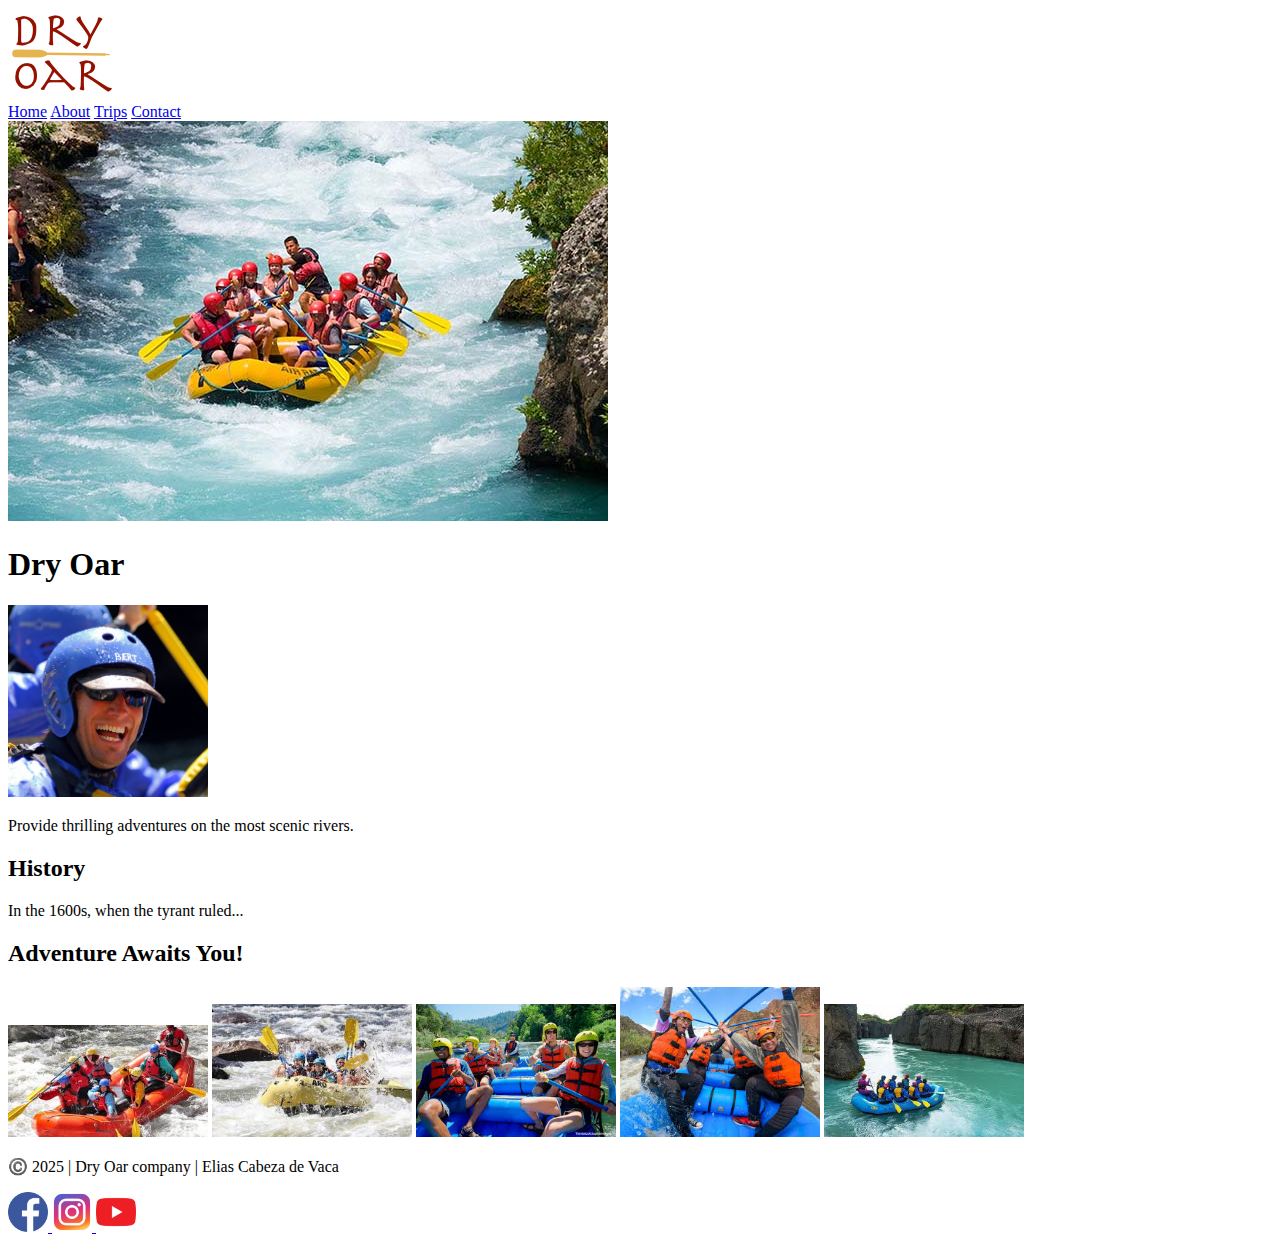
==== wwr/about.html @ 9e8d5ee3 "add changes" ====
<!DOCTYPE html>
<html lang="en-US">
<head>
    <meta charset="UTF-8">
    <meta name="viewport" content="width=device-width, initial-scale=1.0">
    <title>About</title>
    <link rel="preconnect" href="https://fonts.googlepis.com">
    <link rel="preconnect" href="https://fonts.gstatic.com" crossorigin>
    <link href="https://fonts.googleapis.com/css2?family=Chelsea+Markey&family=Roboto&display=swap" rel="stylesheet">
    <link rel="styles" href="styles/rafting.css"> 
</head>
<body>
    <header>
        <img src="images/logo.png" alt="150">
        <nav>
            <a href="index.html">Home</a>
            <a href="about.html">About</a>
            <a href="trips.html">Trips</a>
            <a href="contact.html">Contact</a>
        </nav>
    </header>
    <main>
        <div class="hero">
                <img src="images/banner.jpg" alt="Rafting Adventure" class="hero-img">
            <h1>Dry Oar</h1>
            <article>
                <img src="images/happy client.jpg" alt="Happy client" width="200">
                <p>Provide thrilling adventures on the most scenic rivers.</p>
            </article>
        </div>
        <section>
            <h2>History</h2>
            <p>In the 1600s, when the tyrant ruled...</p>
        </section>
        <section>
            <h2>Adventure Awaits You!</h2>
            <img src="images/1.jpg" alt="Image 1" width="200">
            <img src="images/2.jpg" alt="Image 2" width="200">
            <img src="images/3.jpg" alt="Image 3" width="200">
            <img src="images/4.jpg" alt="Image 4" width="200">
            <img src="images/5.jpg" alt="Image 5" width="200">
        </section> 
    </main>
    <footer>
        <p>©️ 2025 | Dry Oar company | Elias Cabeza de Vaca </p>
        <nav class="sociallinks">
            <a href="https://facebokk.svg" alt="Facebook">
                <img src="images/facebook.webp" alt="Facebook" width="40">
            </a>
            <a href="https://instagram.com">
                <img src="images/instagram.webp" alt="Instagram" width="40">
            </a> 
            <a href="https://youtube.com">
                <img src="images/youtube.webp" alt="Youtube" width="40">
            </a>
        </nav>
    </footer>
</body>
</html>
---- wwr/styles/rafting.css ----
/* Definir variables de color */
:root {
    --color-1: #420000;   /* Color principal */
    --color-2: #921000;   /* Color secundario */
    --color-3: #97220c;   /* Color terciario */
    --color-4: #000000;   /* Color de fondo o texto oscuro */
}

/* Aplicar fuentes globales */
body {
    font-family: 'Roboto', sans-serif;  /* Fuente para párrafos */
    background-color: var(--color-4);  /* Fondo oscuro */
    color: var(--color-1);  /* Color de texto principal */
}

/* Estilo para los encabezados h1 */
h1 {
    font-family: 'Chelsea Markey', sans-serif;  /* Fuente para títulos */
    color: var(--color-2);  /* Color para los títulos */
}

/* Estilo para los párrafos */
p {
    color: var(--color-3);  /* Color para los párrafos */
}

/* Eliminar subrayado de enlaces solo en las imágenes de redes sociales */
footer a img {
    text-decoration: none;
}

/* Estilo para la imagen de héroe */
.hero {
    position: relative;
    width: 100%;
    height: 400px;  /* Altura de la imagen hero */
}

.hero img {
    width: 100%;
    height: 100%;
    object-fit: cover;
}

.hero h1, .hero article {
    position: absolute;
    color: white;  /* Color blanco para el texto sobre la imagen */
    z-index: 1;
    padding: 10px;
}

.hero article {
    background-color: rgba(0, 0, 0, 0.6);  /* Fondo negro con opacidad para mejor legibilidad */
}
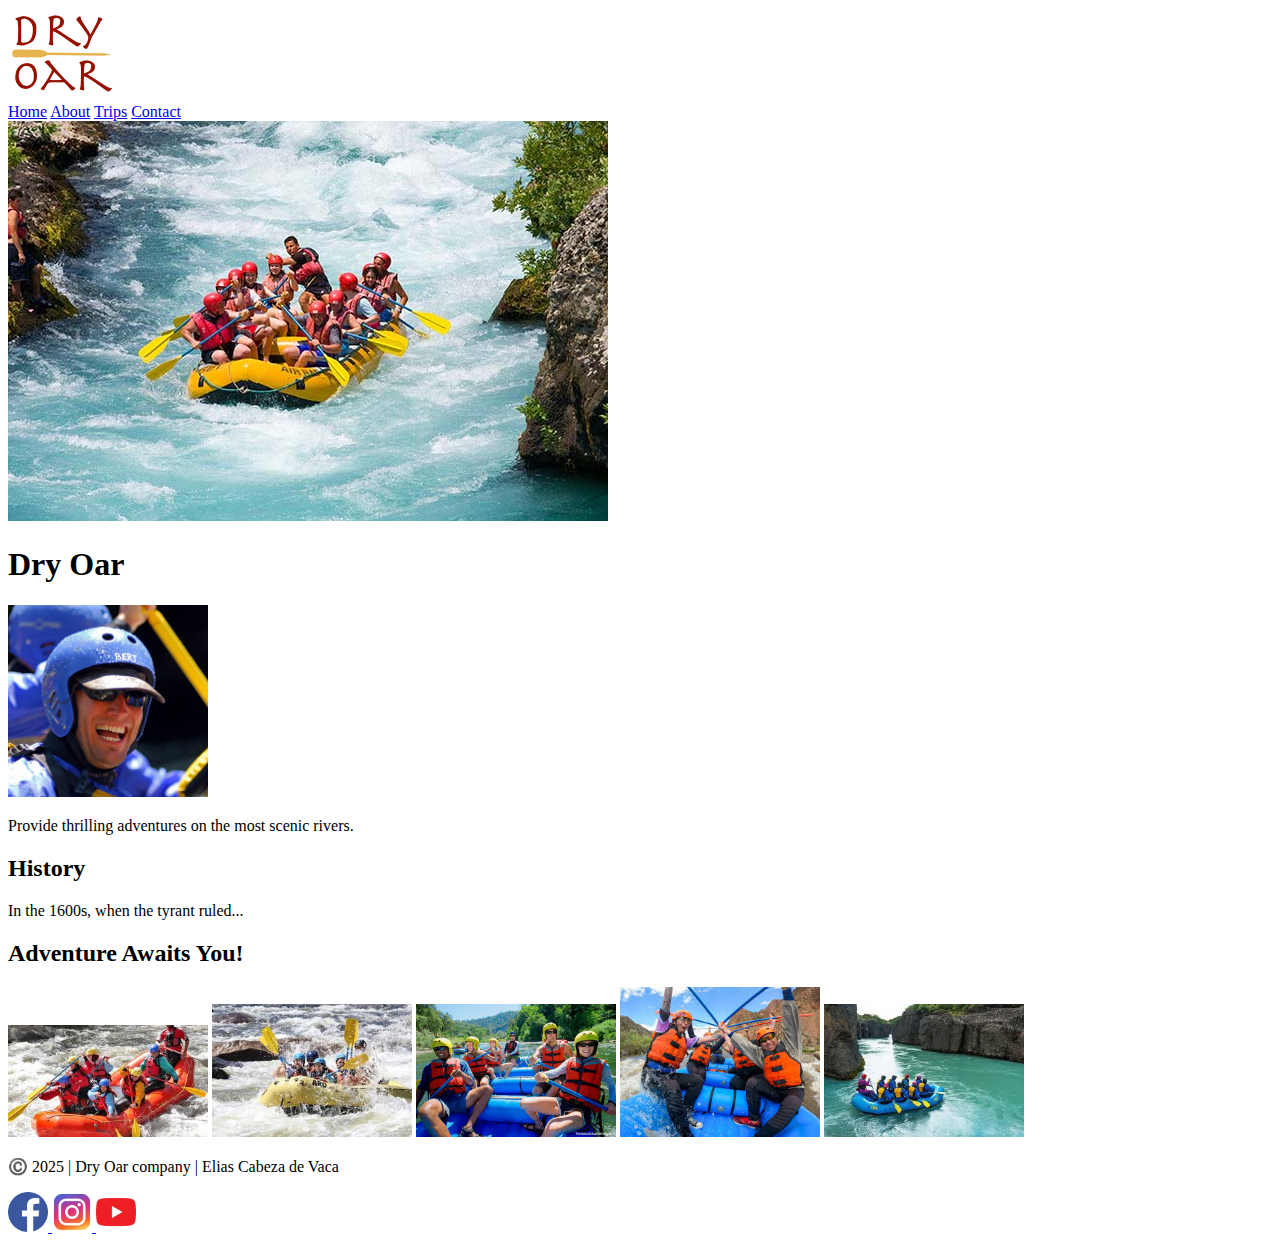
==== commit ed351516: "add changes" ====
--- a/wwr/about.html
+++ b/wwr/about.html
@@ -3,10 +3,18 @@
 <head>
     <meta charset="UTF-8">
     <meta name="viewport" content="width=device-width, initial-scale=1.0">
+    <meta name="description" content="Elias Cabeza de Vaca, wwr">
+    <meta name="author" content="Elias Cabeza de Vaca">
     <title>About</title>
-    <link rel="preconnect" href="https://fonts.googlepis.com">
+
+    <link rel="preconnect" href="https://fonts.googleapis.com">
     <link rel="preconnect" href="https://fonts.gstatic.com" crossorigin>
-    <link href="https://fonts.googleapis.com/css2?family=Chelsea+Markey&family=Roboto&display=swap" rel="stylesheet">
+    <link href="https://fonts.googleapis.com/css2?family=Chelsea+Market&display=swap" rel="stylesheet">
+
+    <link rel="preconnect" href="https://fonts.googleapis.com">
+    <link rel="preconnect" href="https://fonts.gstatic.com" crossorigin>
+    <link href="https://fonts.googleapis.com/css2?family=Roboto:ital@0;1&display=swap" rel="stylesheet">
+
     <link rel="styles" href="styles/rafting.css"> 
 </head>
 <body>
@@ -24,7 +32,7 @@
                 <img src="images/banner.jpg" alt="Rafting Adventure" class="hero-img">
             <h1>Dry Oar</h1>
             <article>
-                <img src="images/happy client.jpg" alt="Happy client" width="200">
+                <img src="images/happyclient-min.jpg" alt="Happy client" width="200">
                 <p>Provide thrilling adventures on the most scenic rivers.</p>
             </article>
         </div>
@@ -44,7 +52,7 @@
     <footer>
         <p>©️ 2025 | Dry Oar company | Elias Cabeza de Vaca </p>
         <nav class="sociallinks">
-            <a href="https://facebokk.svg" alt="Facebook">
+            <a href="https://facebokk.svg">
                 <img src="images/facebook.webp" alt="Facebook" width="40">
             </a>
             <a href="https://instagram.com">
--- a/wwr/styles/rafting.css
+++ b/wwr/styles/rafting.css
@@ -1,54 +1,13 @@
-/* Definir variables de color */
-:root {
-    --color-1: #420000;   /* Color principal */
-    --color-2: #921000;   /* Color secundario */
-    --color-3: #97220c;   /* Color terciario */
-    --color-4: #000000;   /* Color de fondo o texto oscuro */
+*{
+    box-sizing: border-box;
 }
 
-/* Aplicar fuentes globales */
-body {
-    font-family: 'Roboto', sans-serif;  /* Fuente para párrafos */
-    background-color: var(--color-4);  /* Fondo oscuro */
-    color: var(--color-1);  /* Color de texto principal */
+body{
+    font-family: "Chelsea Market", serif;
+    font-weight: 400;
 }
 
-/* Estilo para los encabezados h1 */
-h1 {
-    font-family: 'Chelsea Markey', sans-serif;  /* Fuente para títulos */
-    color: var(--color-2);  /* Color para los títulos */
+h1,h2 {
+    font-family: "Roboto", serif;
+    font-weight: 100;
 }
-
-/* Estilo para los párrafos */
-p {
-    color: var(--color-3);  /* Color para los párrafos */
-}
-
-/* Eliminar subrayado de enlaces solo en las imágenes de redes sociales */
-footer a img {
-    text-decoration: none;
-}
-
-/* Estilo para la imagen de héroe */
-.hero {
-    position: relative;
-    width: 100%;
-    height: 400px;  /* Altura de la imagen hero */
-}
-
-.hero img {
-    width: 100%;
-    height: 100%;
-    object-fit: cover;
-}
-
-.hero h1, .hero article {
-    position: absolute;
-    color: white;  /* Color blanco para el texto sobre la imagen */
-    z-index: 1;
-    padding: 10px;
-}
-
-.hero article {
-    background-color: rgba(0, 0, 0, 0.6);  /* Fondo negro con opacidad para mejor legibilidad */
-}
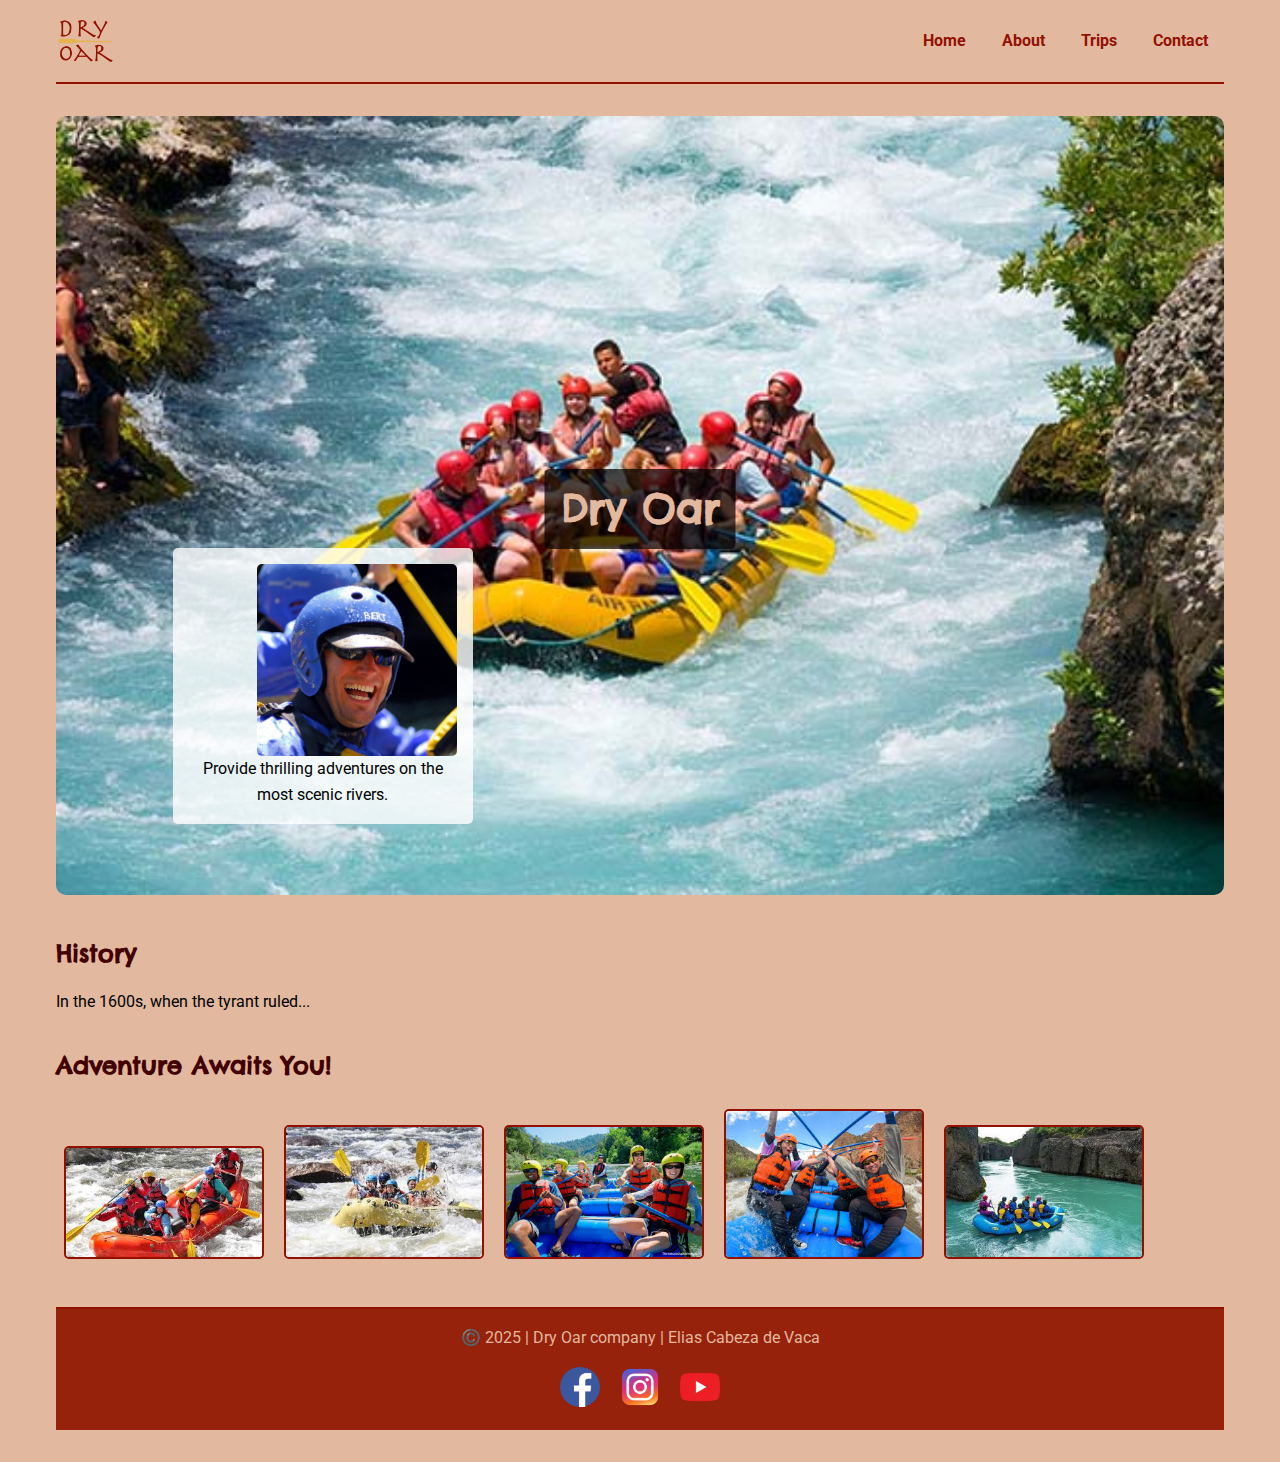
==== commit f725b19b: "save changes" ====
--- a/wwr/about.html
+++ b/wwr/about.html
@@ -7,15 +7,8 @@
     <meta name="author" content="Elias Cabeza de Vaca">
     <title>About</title>
 
-    <link rel="preconnect" href="https://fonts.googleapis.com">
-    <link rel="preconnect" href="https://fonts.gstatic.com" crossorigin>
-    <link href="https://fonts.googleapis.com/css2?family=Chelsea+Market&display=swap" rel="stylesheet">
-
-    <link rel="preconnect" href="https://fonts.googleapis.com">
-    <link rel="preconnect" href="https://fonts.gstatic.com" crossorigin>
-    <link href="https://fonts.googleapis.com/css2?family=Roboto:ital@0;1&display=swap" rel="stylesheet">
-
-    <link rel="styles" href="styles/rafting.css"> 
+    <link href="https://fonts.googleapis.com/css2?family=Chelsea+Market&family=Roboto:wght@400;700&display=swap" rel="stylesheet">
+    <link rel="stylesheet" href="styles/rafting.css">
 </head>
 <body>
     <header>
--- a/wwr/styles/rafting.css
+++ b/wwr/styles/rafting.css
@@ -1,13 +1,143 @@
-*{
+:root {
+    --black: #000000;
+    --dark-red: #420000;
+    --red: #921000;
+    --light-red: #97220c;
+    --white: #e2b89f;
+}
+
+* {
+    margin: 0;
+    padding: 0;
     box-sizing: border-box;
 }
 
-body{
-    font-family: "Chelsea Market", serif;
-    font-weight: 400;
+body {
+    font-family: 'Roboto', sans-serif;
+    color: var(--black);
+    background-color: var(--white);
+    line-height: 1.6;
+    max-width: 1200px;
+    margin: 0 auto;
+    padding: 0 1rem;
 }
 
-h1,h2 {
-    font-family: "Roboto", serif;
-    font-weight: 100;
+header {
+    display: flex;
+    justify-content: space-between;
+    align-items: center;
+    padding: 1rem 0;
+    border-bottom: 2px solid var(--red);
 }
+
+header img {
+    height: 50px;
+}
+
+nav a {
+    text-decoration: none;
+    color: var(--red);
+    margin: 0 1rem;
+    font-weight: bold;
+    transition: color 0.3s ease;
+}
+
+nav a:hover {
+    color: var(--dark-red);
+}
+
+.hero {
+    position: relative;
+    text-align: center;
+    margin: 2rem 0;
+}
+
+.hero-img {
+    width: 100%;
+    height: auto;
+    border-radius: 10px;
+}
+
+.hero h1 {
+    position: absolute;
+    top: 50%;
+    left: 50%;
+    transform: translate(-50%, -50%);
+    font-family: 'Chelsea Market', cursive;
+    color: var(--white);
+    background-color: rgba(0, 0, 0, 0.7);
+    padding: 0.5rem 1rem;
+    border-radius: 5px;
+    font-size: 2.5rem;
+}
+
+.hero article {
+    position: absolute;
+    bottom: 10%;
+    left: 10%;
+    background-color: rgba(255, 255, 255, 0.8);
+    padding: 1rem;
+    border-radius: 5px;
+    width: 300px;
+}
+
+.hero article img {
+    float: right;
+    margin-left: 1rem;
+    border-radius: 5px;
+}
+
+.hero article p {
+    margin-top: 0;
+}
+
+section {
+    margin: 2rem 0;
+}
+
+section h2 {
+    font-family: 'Chelsea Market', cursive;
+    color: var(--dark-red);
+    margin-bottom: 1rem;
+}
+
+section p {
+    color: var(--black);
+    margin-bottom: 1rem;
+}
+
+section img {
+    width: 200px;
+    height: auto;
+    margin: 0.5rem;
+    border: 2px solid var(--red);
+    border-radius: 5px;
+}
+
+footer {
+    text-align: center;
+    margin: 2rem 0;
+    padding: 1rem 0;
+    border-top: 2px solid var(--red);
+    background-color: var(--light-red);
+    color: var(--white);
+}
+
+footer p {
+    margin-bottom: 1rem;
+}
+
+footer .sociallinks a {
+    text-decoration: none;
+    margin: 0 0.5rem;
+}
+
+footer .sociallinks img {
+    width: 40px;
+    height: auto;
+    display: inline-block;
+}
+
+footer .sociallinks a:hover img {
+    filter: brightness(0.8);
+}
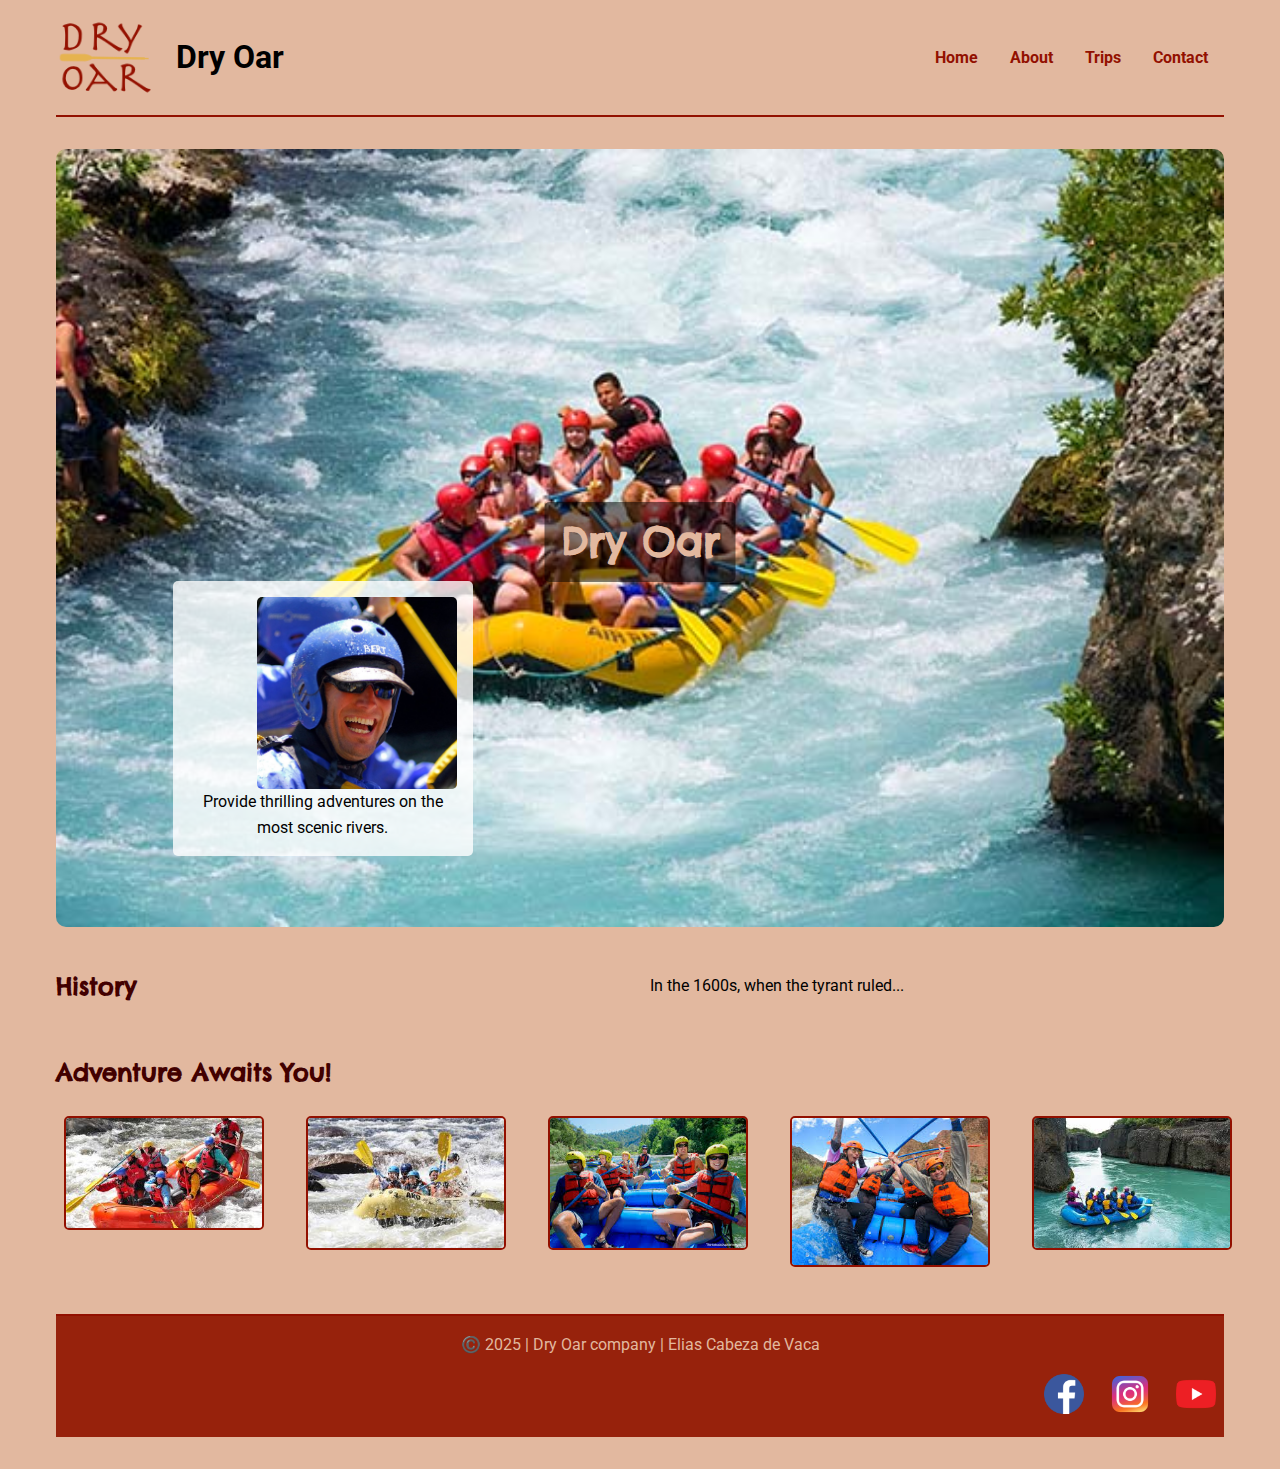
==== commit 13220845: "add changes" ====
--- a/wwr/about.html
+++ b/wwr/about.html
@@ -12,7 +12,8 @@
 </head>
 <body>
     <header>
-        <img src="images/logo.png" alt="150">
+        <img src="images/logo.png" alt="Company Logo">
+        <h1>Dry Oar</h1>
         <nav>
             <a href="index.html">Home</a>
             <a href="about.html">About</a>
@@ -29,23 +30,35 @@
                 <p>Provide thrilling adventures on the most scenic rivers.</p>
             </article>
         </div>
-        <section>
+        <section class="history">
             <h2>History</h2>
             <p>In the 1600s, when the tyrant ruled...</p>
         </section>
-        <section>
-            <h2>Adventure Awaits You!</h2>
-            <img src="images/1.jpg" alt="Image 1" width="200">
-            <img src="images/2.jpg" alt="Image 2" width="200">
-            <img src="images/3.jpg" alt="Image 3" width="200">
-            <img src="images/4.jpg" alt="Image 4" width="200">
-            <img src="images/5.jpg" alt="Image 5" width="200">
+        <section class="adventure">
+           <h2>Adventure Awaits You!</h2>
+           <div class="adventure-grid">
+            <figure>
+                <img src="images/1.jpg" alt="Image 1" width="200">
+            </figure>
+            <figure>
+                <img src="images/2.jpg" alt="Image 2" width="200">
+            </figure>
+            <figure>
+                <img src="images/3.jpg" alt="Image 3" width="200">
+            </figure>
+            <figure>
+                <img src="images/4.jpg" alt="Image 4" width="200">
+            </figure>
+            <figure>
+                <img src="images/5.jpg" alt="Image 5" width="200">
+            </figure>
+           </div>
         </section> 
     </main>
     <footer>
         <p>©️ 2025 | Dry Oar company | Elias Cabeza de Vaca </p>
         <nav class="sociallinks">
-            <a href="https://facebokk.svg">
+            <a href="https://facebokk.com">
                 <img src="images/facebook.webp" alt="Facebook" width="40">
             </a>
             <a href="https://instagram.com">
--- a/wwr/styles/rafting.css
+++ b/wwr/styles/rafting.css
@@ -23,15 +23,25 @@
 }
 
 header {
-    display: flex;
-    justify-content: space-between;
+    display: grid;
+    grid-template-columns: auto 1fr auto;
     align-items: center;
+    gap: 20px;
     padding: 1rem 0;
     border-bottom: 2px solid var(--red);
 }
 
 header img {
-    height: 50px;
+    width: 100px;
+    height: auto;
+}
+
+nav {
+    display: flex;
+    justify-content: space-around;
+    align-items: center;
+    justify-content: space-evenly;
+
 }
 
 nav a {
@@ -46,6 +56,28 @@
     color: var(--dark-red);
 }
 
+.history {
+    display: grid;
+    grid-template-columns: 1fr 1fr;
+    gap: 20px;
+    align-items: center;
+}
+.adventure-grid {
+    display: flex;
+    justify-content: space-between;
+    flex-wrap: wrap;
+    gap: 10px;
+}
+
+.adventure-grid figure{
+    text-align: center;
+    max-width: 200px;
+}
+
+.adventure-grid img {
+    width: 100%;
+    border-radius: 5px;
+}
 .hero {
     position: relative;
     text-align: center;
@@ -65,7 +97,7 @@
     transform: translate(-50%, -50%);
     font-family: 'Chelsea Market', cursive;
     color: var(--white);
-    background-color: rgba(0, 0, 0, 0.7);
+    background-color: rgba(0, 0, 0, 0.5);
     padding: 0.5rem 1rem;
     border-radius: 5px;
     font-size: 2.5rem;
@@ -127,6 +159,11 @@
     margin-bottom: 1rem;
 }
 
+footer .sociallinks {
+    display: flex;
+    justify-content: flex-end;
+    gap: 10px;
+}
 footer .sociallinks a {
     text-decoration: none;
     margin: 0 0.5rem;
